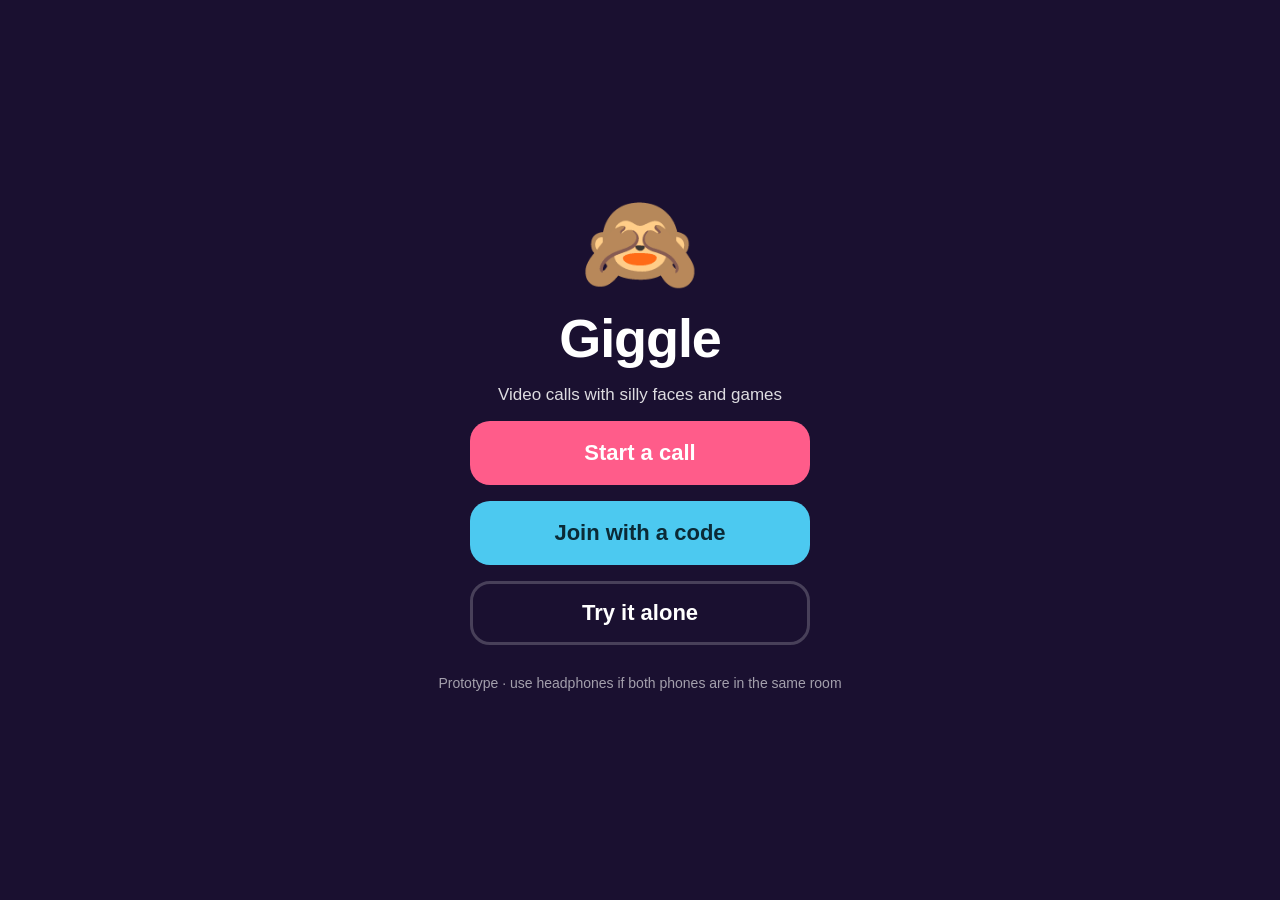
==== index.html @ 909e8357 "Deploy Giggle prototype" ====
<!doctype html>
<html lang="en">
<head>
<meta charset="utf-8">
<meta name="viewport" content="width=device-width, initial-scale=1, viewport-fit=cover, user-scalable=no, maximum-scale=1">
<title>Giggle</title>
<link rel="manifest" href="./manifest.webmanifest">
<meta name="apple-mobile-web-app-capable" content="yes">
<meta name="mobile-web-app-capable" content="yes">
<meta name="apple-mobile-web-app-status-bar-style" content="black-translucent">
<meta name="apple-mobile-web-app-title" content="Giggle">
<meta name="theme-color" content="#1a1030">
<link rel="apple-touch-icon" href="./icon-192.png">
<link rel="icon" href="./icon.svg">
  <script type="module" crossorigin src="./assets/index-DIRzRjB3.js"></script>
  <link rel="stylesheet" crossorigin href="./assets/index-CxKBsPs3.css">
</head>
<body>
<div id="app"></div>
</body>
</html>
---- assets/index-CxKBsPs3.css ----
:root{--bg:#1a1030;--bar:#120a22;--pink:#ff5c8a;--yellow:#ffd166;--blue:#4cc9f0;--green:#80ed99;--text:#fff}*{box-sizing:border-box;-webkit-tap-highlight-color:transparent;touch-action:manipulation}html,body{background:var(--bg);height:100%;color:var(--text);-webkit-user-select:none;user-select:none;overscroll-behavior:none;margin:0;font-family:-apple-system,Segoe UI,Roboto,Helvetica,Arial,sans-serif;overflow:hidden}#app{height:100%;flex-direction:column;height:100dvh;display:flex;position:relative}.screen{text-align:center;padding:24px;padding-top:calc(24px + env(safe-area-inset-top));padding-bottom:calc(24px + env(safe-area-inset-bottom));flex-direction:column;flex:1;justify-content:center;align-items:center;gap:16px;display:flex}.logo{font-size:96px;line-height:1}h1{letter-spacing:-.02em;margin:0;font-size:54px}.btn{color:#fff;cursor:pointer;background:#fff2;border:0;border-radius:20px;width:100%;max-width:340px;height:64px;font-size:22px;font-weight:900}.btn.pink{background:var(--pink)}.btn.blue{background:var(--blue);color:#0b2a36}.btn.ghost{background:0 0;border:3px solid #fff3}.btn:active{transform:scale(.97)}.code{letter-spacing:.18em;font-variant-numeric:tabular-nums;background:#fff2;border-radius:20px;padding:6px 18px 6px 26px;font-size:60px;font-weight:900}input.code-in{color:#fff;text-align:center;letter-spacing:.2em;text-transform:uppercase;background:#fff1;border:3px solid #fff3;border-radius:20px;outline:none;width:100%;max-width:340px;height:72px;font-size:40px;font-weight:900}.status{opacity:.85;margin:0;font-size:17px}.err{color:#ffb3c6;font-weight:700}.small{opacity:.6;font-size:14px}.stage{background:#000;flex-direction:column;flex:1;min-height:0;display:flex;position:relative;overflow:hidden}.tile{background:#000;flex:1;min-height:0;position:relative;overflow:hidden}.tile video,.tile canvas{object-fit:cover;width:100%;height:100%;position:absolute;top:0;bottom:0;left:0;right:0}.tile.mirror video,.tile.mirror canvas{transform:scaleX(-1)}.tile .tag{z-index:3;pointer-events:none;background:#0007;border-radius:12px;padding:4px 10px;font-size:14px;font-weight:800;position:absolute;top:10px;left:10px}.tile.remote .tag{top:calc(10px + env(safe-area-inset-top))}.tile.shake{animation:.5s shake}.overlay{z-index:4;text-align:center;padding:20px;padding-top:calc(20px + env(safe-area-inset-top));background:#1a1030ee;flex-direction:column;justify-content:center;align-items:center;gap:14px;display:flex;position:absolute;top:0;bottom:0;left:0;right:0}#banner{text-align:center;pointer-events:none;z-index:5;text-shadow:0 3px #0009,0 0 18px #000a;padding:0 12px;font-size:30px;font-weight:900;line-height:1.15;position:absolute;top:50%;left:0;right:0;transform:translateY(-50%)}#banner.big{font-size:46px}#banner.hide{opacity:0;transition:opacity .3s}#hud{text-align:center;pointer-events:none;z-index:5;text-shadow:0 2px #000a;font-size:22px;font-weight:900;position:absolute;top:calc(50% - 14px);left:0;right:0;transform:translateY(-100%)}#hud:empty{display:none}.bar{background:var(--bar);padding:8px 8px calc(10px + env(safe-area-inset-bottom));flex:none}.strip{scrollbar-width:none;-webkit-overflow-scrolling:touch;gap:8px;padding:2px;display:flex;overflow-x:auto}.strip::-webkit-scrollbar{display:none}.strip button{background:#fff1;border:3px solid #0000;border-radius:16px;flex:none;width:60px;height:60px;padding:0;font-size:32px;line-height:1}.strip button.on{border-color:var(--yellow);background:#fff3}.row{gap:8px;margin-top:8px;display:flex}.row button{color:#fff;white-space:nowrap;background:#fff2;border:0;border-radius:14px;flex:1;height:50px;padding:0 6px;font-size:17px;font-weight:800}.row button.danger{background:#c9184a}.row button.on{background:var(--yellow);color:#1a1030}.seg{background:#fff2;border-radius:14px;flex:1.3;display:flex;overflow:hidden}.seg button{color:#fff;background:0 0;border:0;border-radius:0;flex:1;height:50px;font-size:16px;font-weight:800}.seg button.on{background:var(--pink)}.sheet{padding:16px 16px calc(16px + env(safe-area-inset-bottom));z-index:20;background:#241540;border-radius:24px 24px 0 0;transition:transform .25s;position:absolute;bottom:0;left:0;right:0;transform:translateY(105%);box-shadow:0 -10px 40px #0008}.sheet.open{transform:none}.sheet h2{margin:0 0 12px;font-size:20px}.sheet .grid{grid-template-columns:1fr 1fr;gap:10px;display:grid}.sheet .grid button{color:#fff;background:#fff2;border:0;border-radius:18px;flex-direction:column;align-items:center;gap:4px;padding:12px 8px;font-size:16px;font-weight:800;display:flex}.sheet .grid button .e{font-size:40px;line-height:1}.sheet .grid button .h{opacity:.7;font-size:12px;font-weight:600}.sheet .close{color:#fff;background:#fff2;border:0;border-radius:14px;width:100%;height:48px;margin-top:12px;font-size:16px;font-weight:800}.hidden{display:none!important}@keyframes shake{0%,to{transform:translate(0)}20%{transform:translate(-8px,4px)}40%{transform:translate(8px,-4px)}60%{transform:translate(-6px,-4px)}80%{transform:translate(6px,4px)}}
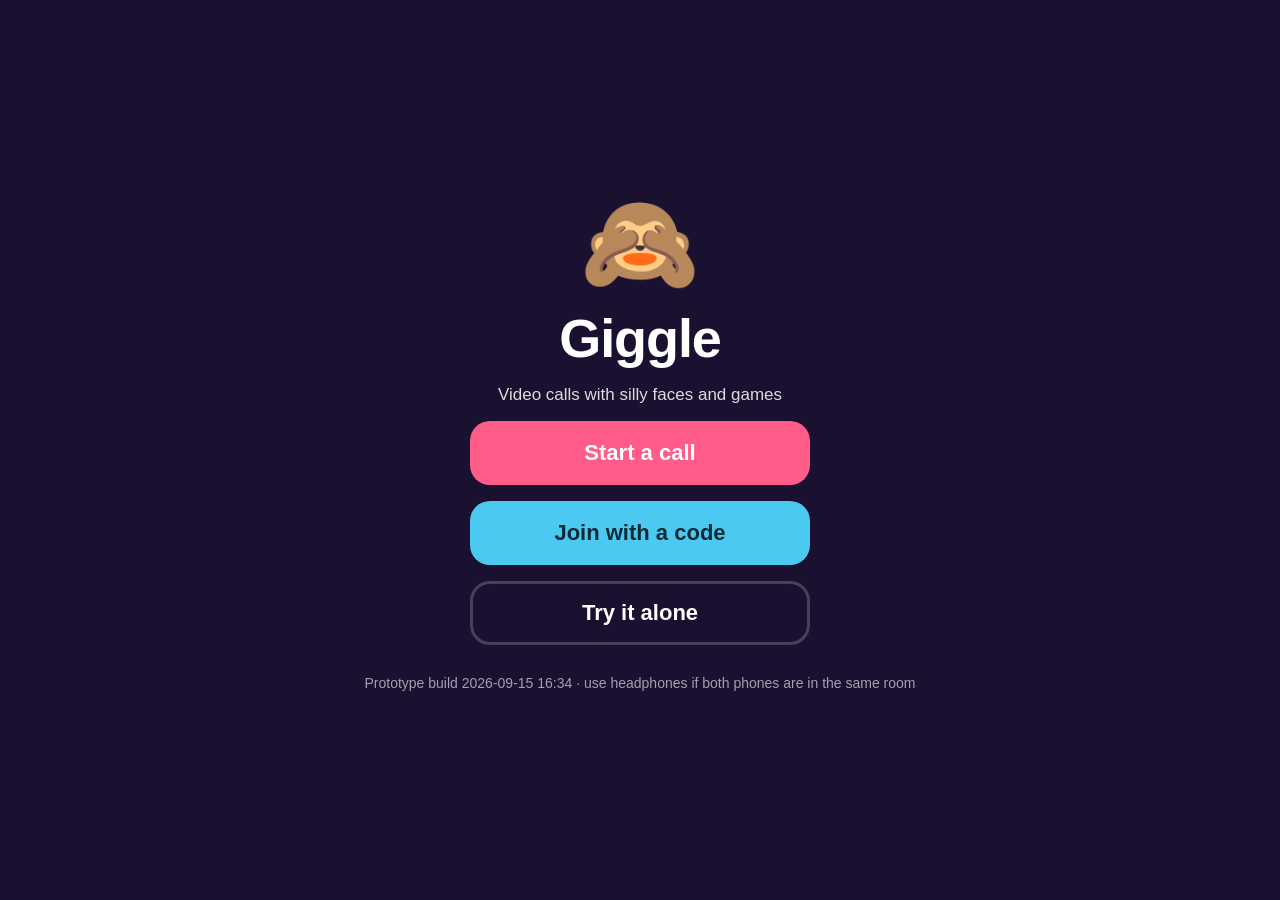
==== commit 75f49b00: "Deploy: connection log, ICE reporting, drop dead TURN" ====
--- a/index.html
+++ b/index.html
@@ -12,8 +12,8 @@
 <meta name="theme-color" content="#1a1030">
 <link rel="apple-touch-icon" href="./icon-192.png">
 <link rel="icon" href="./icon.svg">
-  <script type="module" crossorigin src="./assets/index-DIRzRjB3.js"></script>
-  <link rel="stylesheet" crossorigin href="./assets/index-CxKBsPs3.css">
+  <script type="module" crossorigin src="./assets/index-eA1leGjp.js"></script>
+  <link rel="stylesheet" crossorigin href="./assets/index-CfAJKZse.css">
 </head>
 <body>
 <div id="app"></div>
--- a/assets/index-CfAJKZse.css
+++ b/assets/index-CfAJKZse.css
@@ -0,0 +1 @@
+:root{--bg:#1a1030;--bar:#120a22;--pink:#ff5c8a;--yellow:#ffd166;--blue:#4cc9f0;--green:#80ed99;--text:#fff}*{box-sizing:border-box;-webkit-tap-highlight-color:transparent;touch-action:manipulation}html,body{background:var(--bg);height:100%;color:var(--text);-webkit-user-select:none;user-select:none;overscroll-behavior:none;margin:0;font-family:-apple-system,Segoe UI,Roboto,Helvetica,Arial,sans-serif;overflow:hidden}#app{height:100%;flex-direction:column;height:100dvh;display:flex;position:relative}.screen{text-align:center;padding:24px;padding-top:calc(24px + env(safe-area-inset-top));padding-bottom:calc(24px + env(safe-area-inset-bottom));flex-direction:column;flex:1;justify-content:center;align-items:center;gap:16px;display:flex}.logo{font-size:96px;line-height:1}h1{letter-spacing:-.02em;margin:0;font-size:54px}.btn{color:#fff;cursor:pointer;background:#fff2;border:0;border-radius:20px;width:100%;max-width:340px;height:64px;font-size:22px;font-weight:900}.btn.pink{background:var(--pink)}.btn.blue{background:var(--blue);color:#0b2a36}.btn.ghost{background:0 0;border:3px solid #fff3}.btn:active{transform:scale(.97)}.code{letter-spacing:.18em;font-variant-numeric:tabular-nums;background:#fff2;border-radius:20px;padding:6px 18px 6px 26px;font-size:60px;font-weight:900}input.code-in{color:#fff;text-align:center;letter-spacing:.2em;text-transform:uppercase;background:#fff1;border:3px solid #fff3;border-radius:20px;outline:none;width:100%;max-width:340px;height:72px;font-size:40px;font-weight:900}.status{opacity:.85;margin:0;font-size:17px}.err{color:#ffb3c6;font-weight:700}.small{opacity:.6;font-size:14px}.stage{background:#000;flex-direction:column;flex:1;min-height:0;display:flex;position:relative;overflow:hidden}.tile{background:#000;flex:1;min-height:0;position:relative;overflow:hidden}.tile video,.tile canvas{object-fit:cover;width:100%;height:100%;position:absolute;top:0;bottom:0;left:0;right:0}.tile.mirror video,.tile.mirror canvas{transform:scaleX(-1)}.tile .tag{z-index:3;pointer-events:none;background:#0007;border-radius:12px;padding:4px 10px;font-size:14px;font-weight:800;position:absolute;top:10px;left:10px}.tile.remote .tag{top:calc(10px + env(safe-area-inset-top))}.tile.shake{animation:.5s shake}.overlay{z-index:4;text-align:center;padding:20px;padding-top:calc(20px + env(safe-area-inset-top));background:#1a1030ee;flex-direction:column;justify-content:center;align-items:center;gap:14px;display:flex;position:absolute;top:0;bottom:0;left:0;right:0}#banner{text-align:center;pointer-events:none;z-index:5;text-shadow:0 3px #0009,0 0 18px #000a;padding:0 12px;font-size:30px;font-weight:900;line-height:1.15;position:absolute;top:50%;left:0;right:0;transform:translateY(-50%)}#banner.big{font-size:46px}#banner.hide{opacity:0;transition:opacity .3s}#hud{text-align:center;pointer-events:none;z-index:5;text-shadow:0 2px #000a;font-size:22px;font-weight:900;position:absolute;top:calc(50% - 14px);left:0;right:0;transform:translateY(-100%)}#hud:empty{display:none}.bar{background:var(--bar);padding:8px 8px calc(10px + env(safe-area-inset-bottom));flex:none}.strip{scrollbar-width:none;-webkit-overflow-scrolling:touch;gap:8px;padding:2px;display:flex;overflow-x:auto}.strip::-webkit-scrollbar{display:none}.strip button{background:#fff1;border:3px solid #0000;border-radius:16px;flex:none;width:60px;height:60px;padding:0;font-size:32px;line-height:1}.strip button.on{border-color:var(--yellow);background:#fff3}.row{gap:8px;margin-top:8px;display:flex}.row button{color:#fff;white-space:nowrap;background:#fff2;border:0;border-radius:14px;flex:1;height:50px;padding:0 6px;font-size:17px;font-weight:800}.row button.danger{background:#c9184a}.row button.on{background:var(--yellow);color:#1a1030}.seg{background:#fff2;border-radius:14px;flex:1.3;display:flex;overflow:hidden}.seg button{color:#fff;background:0 0;border:0;border-radius:0;flex:1;height:50px;font-size:16px;font-weight:800}.seg button.on{background:var(--pink)}.sheet{padding:16px 16px calc(16px + env(safe-area-inset-bottom));z-index:20;background:#241540;border-radius:24px 24px 0 0;transition:transform .25s;position:absolute;bottom:0;left:0;right:0;transform:translateY(105%);box-shadow:0 -10px 40px #0008}.sheet.open{transform:none}.sheet h2{margin:0 0 12px;font-size:20px}.sheet .grid{grid-template-columns:1fr 1fr;gap:10px;display:grid}.sheet .grid button{color:#fff;background:#fff2;border:0;border-radius:18px;flex-direction:column;align-items:center;gap:4px;padding:12px 8px;font-size:16px;font-weight:800;display:flex}.sheet .grid button .e{font-size:40px;line-height:1}.sheet .grid button .h{opacity:.7;font-size:12px;font-weight:600}.sheet .close{color:#fff;background:#fff2;border:0;border-radius:14px;width:100%;height:48px;margin-top:12px;font-size:16px;font-weight:800}.hidden{display:none!important}@keyframes shake{0%,to{transform:translate(0)}20%{transform:translate(-8px,4px)}40%{transform:translate(8px,-4px)}60%{transform:translate(-6px,-4px)}80%{transform:translate(6px,4px)}}.log{z-index:30;color:#9f9;padding:12px;padding-top:calc(12px + env(safe-area-inset-top));white-space:pre-wrap;word-break:break-all;background:#000d;margin:0;font:12px/1.4 ui-monospace,Menlo,monospace;position:absolute;top:0;bottom:0;left:0;right:0;overflow:auto}#info{flex:.45;font-size:22px}
